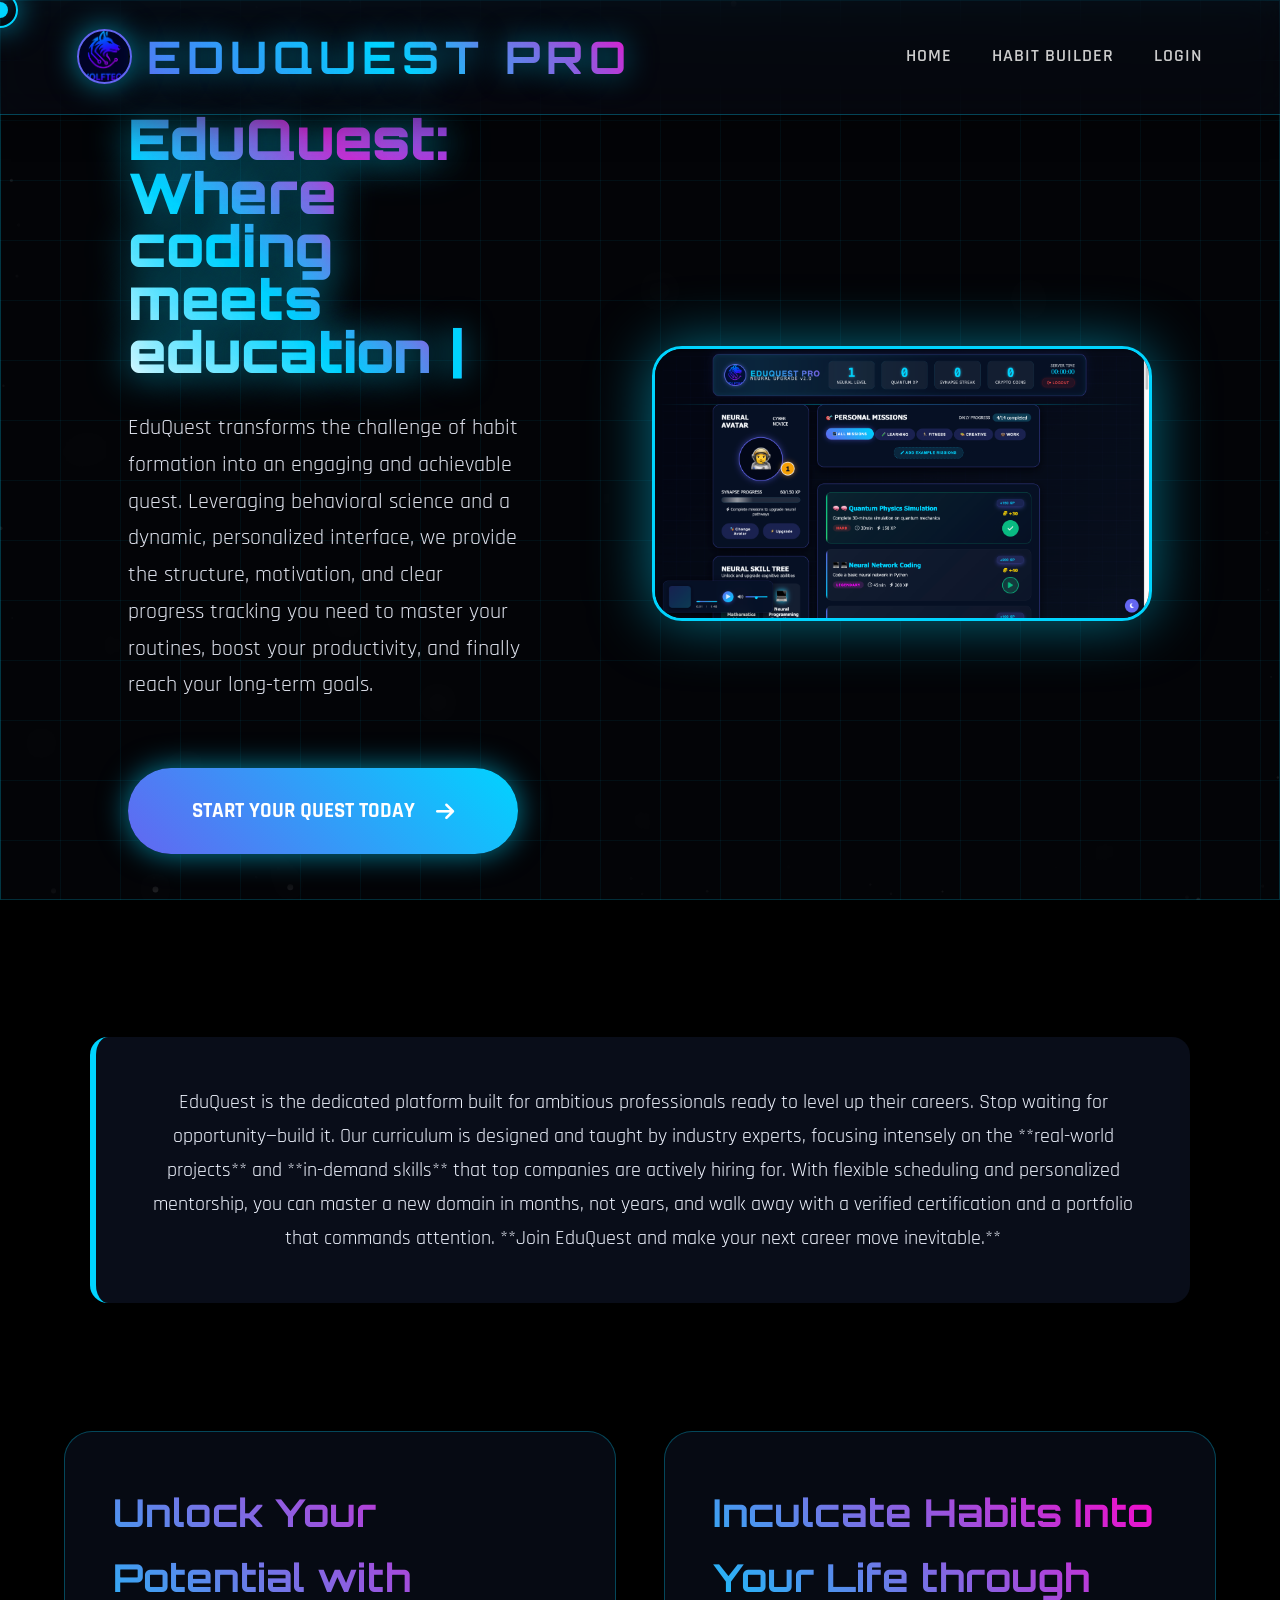
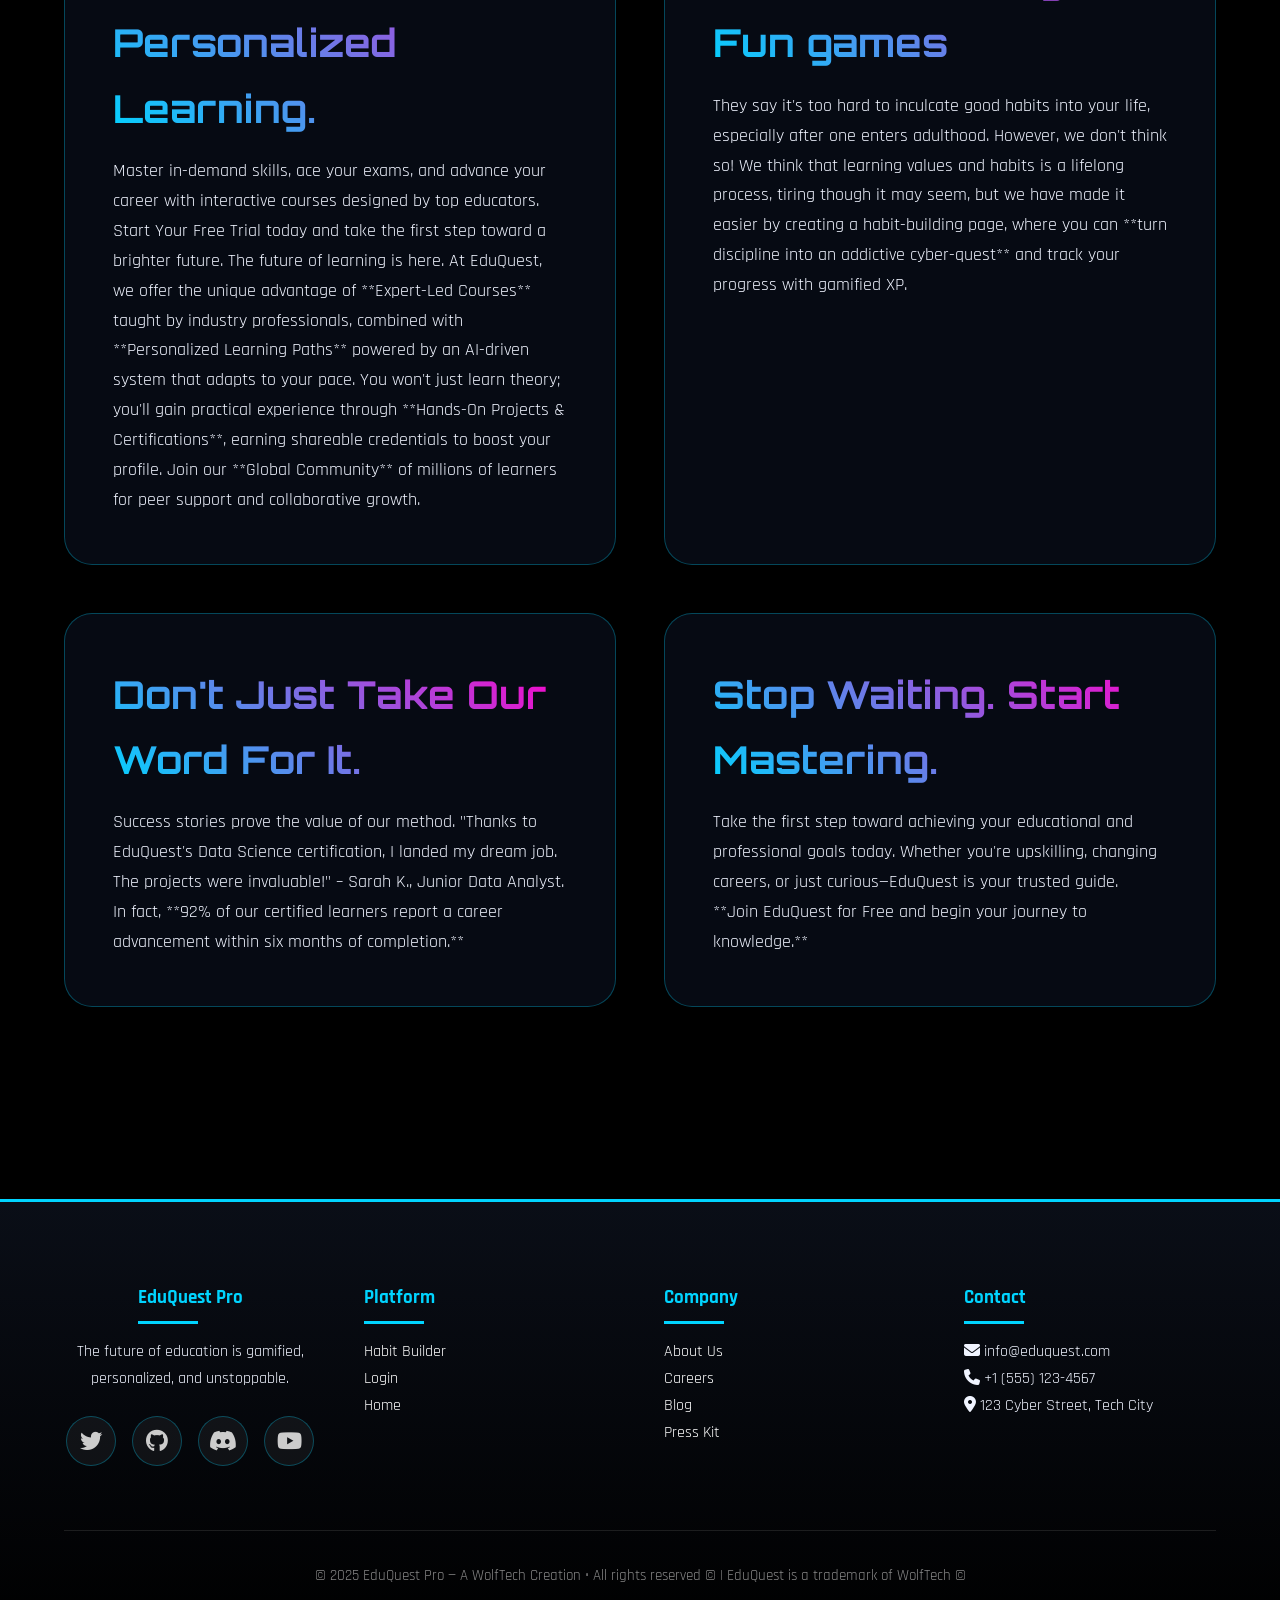
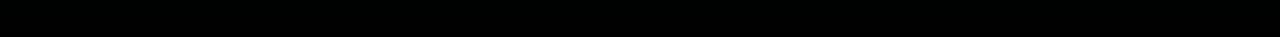
==== EDUQUEST-2/homepage.html @ 3a80ab41 "FINALLY the final commit is here. MAYBE" ====
<!DOCTYPE html>
<html lang="en">
<head>
    <meta charset="UTF-8">
    <meta name="viewport" content="width=device-width, initial-scale=1.0">
    <meta name="description" content="EduQuest Pro — Where coding meets learning. Gamified education, habit building, and career mastery in a cyberpunk universe.">
    <title>EduQuest Pro — Cyber Edition</title>

    <link rel="stylesheet" href="https://cdnjs.cloudflare.com/ajax/libs/font-awesome/6.5.0/css/all.min.css">
    <link rel="stylesheet" href="https://cdnjs.cloudflare.com/ajax/libs/animate.css/4.1.1/animate.min.css">
    <link href="https://fonts.googleapis.com/css2?family=Orbitron:wght@400;700;900&family=Rajdhani:wght@600&display=swap" rel="stylesheet">


    <style>
        :root {
            --primary: #6366f1;
            --secondary: #8b5cf6;
            --accent: #f59e0b;
            --electric: #00d4ff;
            --glitch: #ff00c8; /* Added for RGB effect */
            --dark: #0a0e17;
            --light: #f8fafc;
            --border-color: rgba(0, 212, 255, 0.3);
            --glass: rgba(15, 23, 42, 0.45);
            --glow: 0 0 30px rgba(0, 212, 255, 0.6);
            --secondary-glow: 0 0 15px rgba(139, 92, 246, 0.6);
        }

        * { margin: 0; padding: 0; box-sizing: border-box; }
        body {
            font-family: 'Rajdhani', 'Orbitron', sans-serif;
            background: #000;
            color: #f0f4ff;
            min-height: 100vh;
            overflow-x: hidden;
            line-height: 1.7;
            cursor: none; /* Hide default cursor */
        }

        /* === NEW BACKGROUND ELEMENTS === */
        #stars-canvas { position: fixed; inset: 0; z-index: 1; pointer-events: none; }
        .glass-container {
            position: fixed; inset: 0; z-index: 2;
            background: rgba(10, 14, 26, 0.3);
            backdrop-filter: blur(16px);
            -webkit-backdrop-filter: blur(16px);
            border: 1px solid rgba(0, 212, 255, 0.2);
            pointer-events: none;
        }
        .cyber-grid {
            position: fixed; inset: 0; z-index: 3;
            background: 
                linear-gradient(90deg, rgba(0,212,255,0.06) 1px, transparent 1px),
                linear-gradient(rgba(0,212,255,0.06) 1px, transparent 1px);
            background-size: 60px 60px;
            animation: gridMove 40s linear infinite;
        }
        @keyframes gridMove { to { transform: translate(60px, 60px); } }
        .scan-line {
            position: fixed; top: -10px; left: 0; right: 0; height: 8px;
            background: linear-gradient(90deg, transparent, var(--electric), transparent);
            box-shadow: var(--glow);
            opacity: 1; z-index: -20; pointer-events: none;
            animation: scan 5s linear infinite;
        }
        @keyframes scan { to { top: 100vh; } }
        
        /* Cursor Styling (needs JS) */
        .cursor {
            position: fixed; width: 36px; height: 36px; pointer-events: none; z-index: 9999;
            border: 2px solid var(--electric); border-radius: 50%;
            background: radial-gradient(circle at 30% 30%, #00d4ff33, transparent 70%);
            box-shadow: var(--glow);
            transform: translate(-50%, -50%);
            transition: transform 0.08s;
        }
        .cursor::after {
            content: ""; position: absolute; inset: 8px; border-radius: 50%;
            background: var(--electric); animation: pulse_cursor 1.8s infinite;
        }
        @keyframes pulse_cursor { 0%,100% { transform: scale(0.8); opacity: 0.6; } 50% { transform: scale(1.4); opacity: 1; } }
        .glitter {
            position: fixed; pointer-events: none; z-index: 10;
            width: 4px; height: 4px; background: #fff;
            border-radius: 50%; opacity: 0;
            box-shadow: 0 0 10px #00d4ff;
        }
        /* Keyframe for glitter added in JS */


        /* Header */
        header {
            position: fixed; top: 0; left: 0; right: 0;
            padding: 1.8rem 6%; backdrop-filter: blur(20px);
            background: rgba(10, 14, 26, 0.4);
            border-bottom: 1px solid var(--border-color);
            z-index: 1000; display: flex; justify-content: space-between; align-items: center;
            box-shadow: 0 8px 32px rgba(0,0,0,0.4);
        }
        .logo {
            display: flex; align-items: center; gap: 15px;
        }
        .logo-icon {
            width: 55px; height: 55px;
            background: url('Logo.jpeg') center/contain no-repeat;
            border: 2px solid var(--primary);
            border-radius: 50%;
            box-shadow: var(--glow);
        }
        /* RGB Logo Text */
        .logo-text {
            font: bold 2.8rem 'Orbitron', sans-serif;
            letter-spacing: 6px;
            background: linear-gradient(45deg, var(--primary), var(--electric), var(--glitch));
            -webkit-background-clip: text; background-clip: text;
            color: transparent;
            text-shadow: 0 0 30px rgba(0,212,255,0.6);
        }
        nav { display: flex; gap: 2.5rem; }
        nav a {
            color: #ccc; text-decoration: none; font-weight: 600;
            text-transform: uppercase; font-size: 1.1rem; letter-spacing: 1px;
            position: relative; transition: all 0.3s;
        }
        nav a::after {
            content: ''; position: absolute; bottom: -10px; left: 0;
            width: 0; height: 3px; background: var(--electric);
            transition: width 0.4s; border-radius: 2px; box-shadow: var(--glow);
        }
        nav a:hover { color: var(--electric); text-shadow: var(--glow); }
        nav a:hover::after { width: 100%; }

        /* Burger Menu (Added from new snippet, but hidden for desktop view) */
        .bar-contain { display: none; }
        
        /* Hero */
        .hero {
            margin-top: 10px;
            padding: 8% 10%;
            display: flex; align-items: center; gap: 8rem;
            min-height: 90vh; position: relative; z-index: 5;
        }
        .text-holder { max-width: 55%; } /* Restrict text width */
        /* RGB H1 Text */
        .text-holder h1 {
            font-family: 'Orbitron', sans-serif;
            font-size: 3.5rem; font-weight: 900; line-height: 0.95;
            background: linear-gradient(45deg, #fff, var(--electric), var(--glitch), var(--primary));
            -webkit-background-clip: text; background-clip: text;
            color: transparent;
            text-shadow: 0 0 40px rgba(0,212,255,0.7);
            animation: hueShift 6s infinite;
            margin-bottom: 2rem; /* Adjusted margin */
        }
        @keyframes hueShift { to { filter: hue-rotate(360deg); } }
        .blink-cursor {
            color: var(--electric);
            animation: blink 0.9s step-end infinite;
            text-shadow: var(--glow);
        }
        @keyframes blink { 50% { opacity: 0; } }

        .hero p {
            font-size: 1.35rem; opacity: 0.92; margin: 1.5rem 0; /* Changed <br> into margins */
        }
        .cta-btn { /* Using the old class name "more" for the button */
            display: inline-flex; align-items: center; gap: 16px;
            padding: 1.6rem 4rem; margin-top: 2.5rem;
            background: linear-gradient(45deg, var(--primary), var(--electric));
            color: white; font-weight: bold; font-size: 1.3rem;
            text-transform: uppercase; border-radius: 60px;
            position: relative; overflow: hidden; text-decoration: none;
            box-shadow: var(--glow); transition: all 0.5s;
            backdrop-filter: blur(10px);
        }
        .cta-btn::before {
            content: ''; position: absolute; inset: 0;
            background: linear-gradient(90deg, transparent, rgba(255,255,255,0.4), transparent);
            transform: translateX(-150%); transition: 0.8s;
        }
        .cta-btn:hover::before { transform: translateX(150%); }
        .cta-btn:hover {
            transform: translateY(-12px) scale(1.12);
            box-shadow: 0 0 80px rgba(0,212,255,0.9);
        }

        .hero img {
            max-width: 500px; border-radius: 30px;
            border: 3px solid var(--electric);
            box-shadow: 0 0 60px rgba(0,212,255,0.5);
            transition: 1s;
        }
        .hero img:hover { transform: scale(1.05); box-shadow: 0 0 100px rgba(0,212,255,0.8); }

        /* Content Text (Used for first paragraph of new text) */
        .intro-text-section {
            max-width: 1100px; margin: 5rem auto; padding: 3rem;
            background: rgba(15,23,42,0.6); backdrop-filter: blur(16px);
            border-left: 6px solid var(--electric); border-radius: 18px;
            font-size: 1.25rem; text-align: center;
            position: relative; z-index: 5;
        }

        /* Feature Cards (Combined new text into the glass card style) */
        .features {
            max-width: 1600px; margin: 8rem auto; padding: 0 5%;
            display: grid; grid-template-columns: repeat(auto-fit, minmax(400px, 1fr)); /* Wider cards */
            gap: 3rem; z-index: 5; position: relative;
        }
        .card {
            background: var(--glass);
            backdrop-filter: blur(20px);
            -webkit-backdrop-filter: blur(20px);
            border: 1px solid var(--border-color);
            border-radius: 28px;
            padding: 3rem;
            transition: all 0.6s cubic-bezier(0.23, 1, 0.32, 1);
            box-shadow: 0 15px 40px rgba(0,0,0,0.4);
        }
        .card:hover {
            transform: translateY(-25px) rotateX(8deg);
            border-color: var(--electric);
            box-shadow: 0 40px 100px rgba(0,212,255,0.4);
            background: rgba(20, 30, 50, 0.6);
        }
        .card h1 { /* Changed from H2 to H1 to match new snippet */
            font-family: 'Orbitron', sans-serif;
            font-size: 2.4rem; margin-bottom: 1rem;
            background: linear-gradient(45deg, var(--electric), var(--glitch));
            -webkit-background-clip: text; background-clip: text;
            color: transparent;
        }
        .card p { font-size: 1.1rem; }

        /* Footer */
        footer {
            margin-top: 12rem; padding: 5rem 5% 3rem;
            background: linear-gradient(to top, #000, #0a0e17);
            border-top: 3px solid var(--electric);
            text-align: center; position: relative; z-index: 5;
        }
        .footer-grid {
            max-width: 1200px; margin: 0 auto;
            display: grid; grid-template-columns: repeat(auto-fit, minmax(250px, 1fr));
            gap: 3rem; text-align: left;
        }
        .footer-section h3 {
            color: var(--electric); margin-bottom: 1.5rem;
            position: relative; display: inline-block;
        }
        .footer-section h3::after {
            content: ''; position: absolute; bottom: -10px; left: 0;
            width: 60px; height: 3px; background: var(--electric);
        }

        .footer-section a{
            color: white;
            text-decoration: none;
        }
        .social-links {
            display: flex; gap: 1rem; margin-top: 1.5rem;
        }
        .social-links a {
            width: 50px; height: 50px; background: rgba(255,255,255,0.05);
            border: 1px solid var(--border-color); border-radius: 50%;
            display: flex; align-items: center; justify-content: center;
            color: #ccc; font-size: 1.4rem; transition: all 0.4s;
        }
        .social-links a:hover {
            background: rgba(0,212,255,0.2);
            color: var(--electric); transform: translateY(-6px);
            box-shadow: var(--glow);
        }
        .footer-bottom {
            text-align: center; margin-top: 4rem; padding-top: 2rem;
            border-top: 1px solid rgba(255,255,255,0.1);
            font-size: 0.95rem; color: #888;
        }

        @media (max-width: 1500px) {
            .hero{.text-holder{h1{font-size: 3.5rem;}}}
        }

        /* Responsive */
        @media (max-width: 992px) {
            .hero { flex-direction: column; text-align: center; padding: 8% 5%; top: 13vh;}
            .text-holder { max-width: 100%; }
            .text-holder h1 { font-size: 4.5rem; line-height: 1.1; }
            .hero img { max-width: 80%; }
            nav { display: none; } /* Hide desktop nav */
            .bar-contain { display: block; } /* Show mobile menu icon */
            .text-holder h1 { font-size: 3rem; }
            .logo-text { font-size: 2rem; }
            .features { grid-template-columns: 1fr; }
        }

        @media (max-width: 600px){
            .hero{top: 20vh;}
        }
    </style>
</head>
<body>

    <canvas id="stars-canvas"></canvas>

    <div class="glass-container"></div>
    <div class="cyber-grid"></div>
    <div class="scan-line"></div>
    <div class="cursor"></div>

    <header>
        <div class="logo">
            <div class="logo-icon"></div>
            <div class="logo-text">EDUQUEST PRO</div>
        </div>
        <nav>
            <a href="homepage.html">Home</a>
            <a href="habit-builder.html">Habit Builder</a>
            <a href="http://127.0.0.1:8080/Edtech.html">Login</a>
        </nav>
        <button class="bar-contain" id="bars" onclick="openNav()">
            <div class="bar1"></div>
            <div class="bar2"></div>
            <div class="bar3"></div>
        </button>
    </header>

    <section class="hero">
        <div class="text-holder">
            <h1>EduQuest: Where coding meets education <span class="blink-cursor">|</span></h1>
            <p>
                EduQuest transforms the challenge of habit formation into an engaging and achievable quest. Leveraging behavioral science and a dynamic, personalized interface, we provide the structure, motivation, and clear progress tracking you need to master your routines, boost your productivity, and finally reach your long-term goals.
            </p>
            <a href="habit-builder.html" class="cta-btn">
                Start Your Quest Today&nbsp;<i class="fa fa-arrow-right"></i>
            </a>
        </div>
        <img src="image.png" alt="Futuristic student dashboard with holographic code">
    </section>

    <p class="intro-text-section">
        EduQuest is the dedicated platform built for ambitious professionals ready to level up their careers. Stop waiting for opportunity—build it. Our curriculum is designed and taught by industry experts, focusing intensely on the **real-world projects** and **in-demand skills** that top companies are actively hiring for. With flexible scheduling and personalized mentorship, you can master a new domain in months, not years, and walk away with a verified certification and a portfolio that commands attention. **Join EduQuest and make your next career move inevitable.**
    </p>

    <section class="features">
        <div class="card">
            <div class="text">
                <h1>Unlock Your Potential with Personalized Learning.</h1>
                <p>
                    Master in-demand skills, ace your exams, and advance your career with interactive courses designed by top educators. Start Your Free Trial today and take the first step toward a brighter future. The future of learning is here. At EduQuest, we offer the unique advantage of **Expert-Led Courses** taught by industry professionals, combined with **Personalized Learning Paths** powered by an AI-driven system that adapts to your pace. You won't just learn theory; you'll gain practical experience through **Hands-On Projects & Certifications**, earning shareable credentials to boost your profile. Join our **Global Community** of millions of learners for peer support and collaborative growth.
                </p>
            </div>
        </div>
        <div class="card">
            <div class="text">
                <h1>Inculcate Habits Into Your Life through Fun games</h1>
                <p>
                    They say it's too hard to inculcate good habits into your life, especially after one enters adulthood. However, we don't think so! We think that learning values and habits is a lifelong process, tiring though it may seem, but we have made it easier by creating a habit-building page, where you can **turn discipline into an addictive cyber-quest** and track your progress with gamified XP.
                </p>
            </div>
        </div>
        <div class="card">
            <div class="text">
                <h1>Don't Just Take Our Word For It.</h1>
                <p>
                    Success stories prove the value of our method. "Thanks to EduQuest's Data Science certification, I landed my dream job. The projects were invaluable!" – Sarah K., Junior Data Analyst. In fact, **92% of our certified learners report a career advancement within six months of completion.**
                </p>
            </div>
        </div>
        <div class="card">
            <div class="text">
                <h1>Stop Waiting. Start Mastering.</h1>
                <p>
                    Take the first step toward achieving your educational and professional goals today. Whether you're upskilling, changing careers, or just curious—EduQuest is your trusted guide. **Join EduQuest for Free and begin your journey to knowledge.**
                </p>
            </div>
        </div>
    </section>

    <footer>
        <div class="footer-grid">
            <div class="footer-section" style="text-align: center;">
                <h3>EduQuest Pro</h3>
                <p>The future of education is gamified, personalized, and unstoppable.</p>
                <div class="social-links" style="justify-content: center;">
                    <a href="#" aria-label="Twitter"><i class="fab fa-twitter"></i></a>
                    <a href="#" aria-label="GitHub"><i class="fab fa-github"></i></a>
                    <a href="#" aria-label="Discord"><i class="fab fa-discord"></i></a>
                    <a href="#" aria-label="YouTube"><i class="fab fa-youtube"></i></a>
                </div>
            </div>
            <div class="footer-section">
                <h3>Platform</h3><br>
                <a href="habit-builder.html">Habit Builder</a><br>
                <a href="sign-in.html">Login</a><br>
                <a href="home.html">Home</a>
            </div>
            <div class="footer-section">
                <h3>Company</h3>
                <br>
                <a href="#">About Us</a>
                <br>
                <a href="#">Careers</a><br>

                <a href="#">Blog</a><br>
                <a href="#">Press Kit</a>
            </div>
            <div class="footer-section">
                <h3>Contact</h3>
                <p><i class="fas fa-envelope"></i> info@eduquest.com</p>
                <p><i class="fas fa-phone"></i> +1 (555) 123-4567</p>
                <p><i class="fas fa-map-marker-alt"></i> 123 Cyber Street, Tech City</p>
            </div>
        </div>
        <div class="footer-bottom">
            <p>© 2025 EduQuest Pro — A WolfTech Creation • All rights reserved &copy; | EduQuest is a trademark of WolfTech &copy;</p>
        </div>
    </footer>

    <script>
        // === CANVAS TWINKLING PARALLAX STARS ===
        const canvas = document.getElementById('stars-canvas');
        const ctx = canvas.getContext('2d');
        canvas.width = window.innerWidth;
        canvas.height = window.innerHeight;

        const layers = [
            { speed: 0.2, count: 200, size: 1, opacity: 0.5 },
            { speed: 0.5, count: 120, size: 1.5, opacity: 0.7 },
            { speed: 1, count: 60, size: 2.5, opacity: 1 }
        ];

        const stars = [];
        layers.forEach((layer, i) => {
            for (let j = 0; j < layer.count; j++) {
                stars.push({
                    x: Math.random() * canvas.width,
                    y: Math.random() * canvas.height,
                    size: layer.size + Math.random() * 0.5,
                    speed: layer.speed,
                    opacity: Math.random() * 0.5 + 0.3,
                    twinkleSpeed: 0.02 + Math.random() * 0.04,
                    layer: i
                });
            }
        });

        function animateStars() {
            ctx.clearRect(0, 0, canvas.width, canvas.height);
            const time = Date.now() * 0.001;

            stars.forEach(s => {
                const twinkle = Math.sin(time * s.twinkleSpeed * (s.layer + 1)) * 0.4 + 0.6;
                ctx.fillStyle = `rgba(255, 255, 255, ${s.opacity * twinkle * layers[s.layer].opacity})`;
                ctx.beginPath();
                ctx.arc(s.x, s.y, s.size, 0, Math.PI * 2);
                ctx.fill();

                s.x -= s.speed * 0.3;
                if (s.x < 0) s.x = canvas.width;
            });

            requestAnimationFrame(animateStars);
        }
        animateStars();

        window.addEventListener('resize', () => {
            canvas.width = window.innerWidth;
            canvas.height = window.innerHeight;
        });

        // === NEON CURSOR ===
        const cursor = document.querySelector('.cursor');
        document.addEventListener('mousemove', e => {
            cursor.style.left = e.clientX + 'px';
            cursor.style.top = e.clientY + 'px';
        });

        // === GLITTER SPARKLES ===
        setInterval(() => {
            if (Math.random() > 0.7) {
                const spark = document.createElement('div');
                spark.classList.add('glitter');
                spark.style.cssText = `
                    position: fixed; z-index: 10; pointer-events: none;
                    width: ${Math.random()*4+1}px; height: ${Math.random()*4+1}px;
                    background: ${Math.random() > 0.5 ? 'var(--electric)' : 'var(--glitch)'};
                    border-radius: 50%; opacity: 0;
                    box-shadow: 0 0 10px var(--electric);
                    left: ${Math.random() * window.innerWidth}px;
                    top: ${window.innerHeight}px;
                    animation: sparkle ${(Math.random() * 4 + 3)}s linear infinite;
                `;
                document.body.appendChild(spark);
                setTimeout(() => spark.remove(), 7000);
            }
        }, 80);
        
        const sparkleStyle = document.createElement('style');
        sparkleStyle.textContent = `@keyframes sparkle {
            0%   { transform: translateY(100vh) scale(0); opacity: 0; }
            10%  { opacity: 1; }
            90%  { opacity: 0.7; }
            100% { transform: translateY(-50px) scale(1); opacity: 0; }
        }`;
        document.head.appendChild(sparkleStyle);
        
        // Mobile Navigation (Placeholder function as implementation is external in 'home.js')
        function openNav() {
            // Placeholder for demonstration
            console.log("Mobile navigation triggered!");
        }
    </script>
</body>
</html>
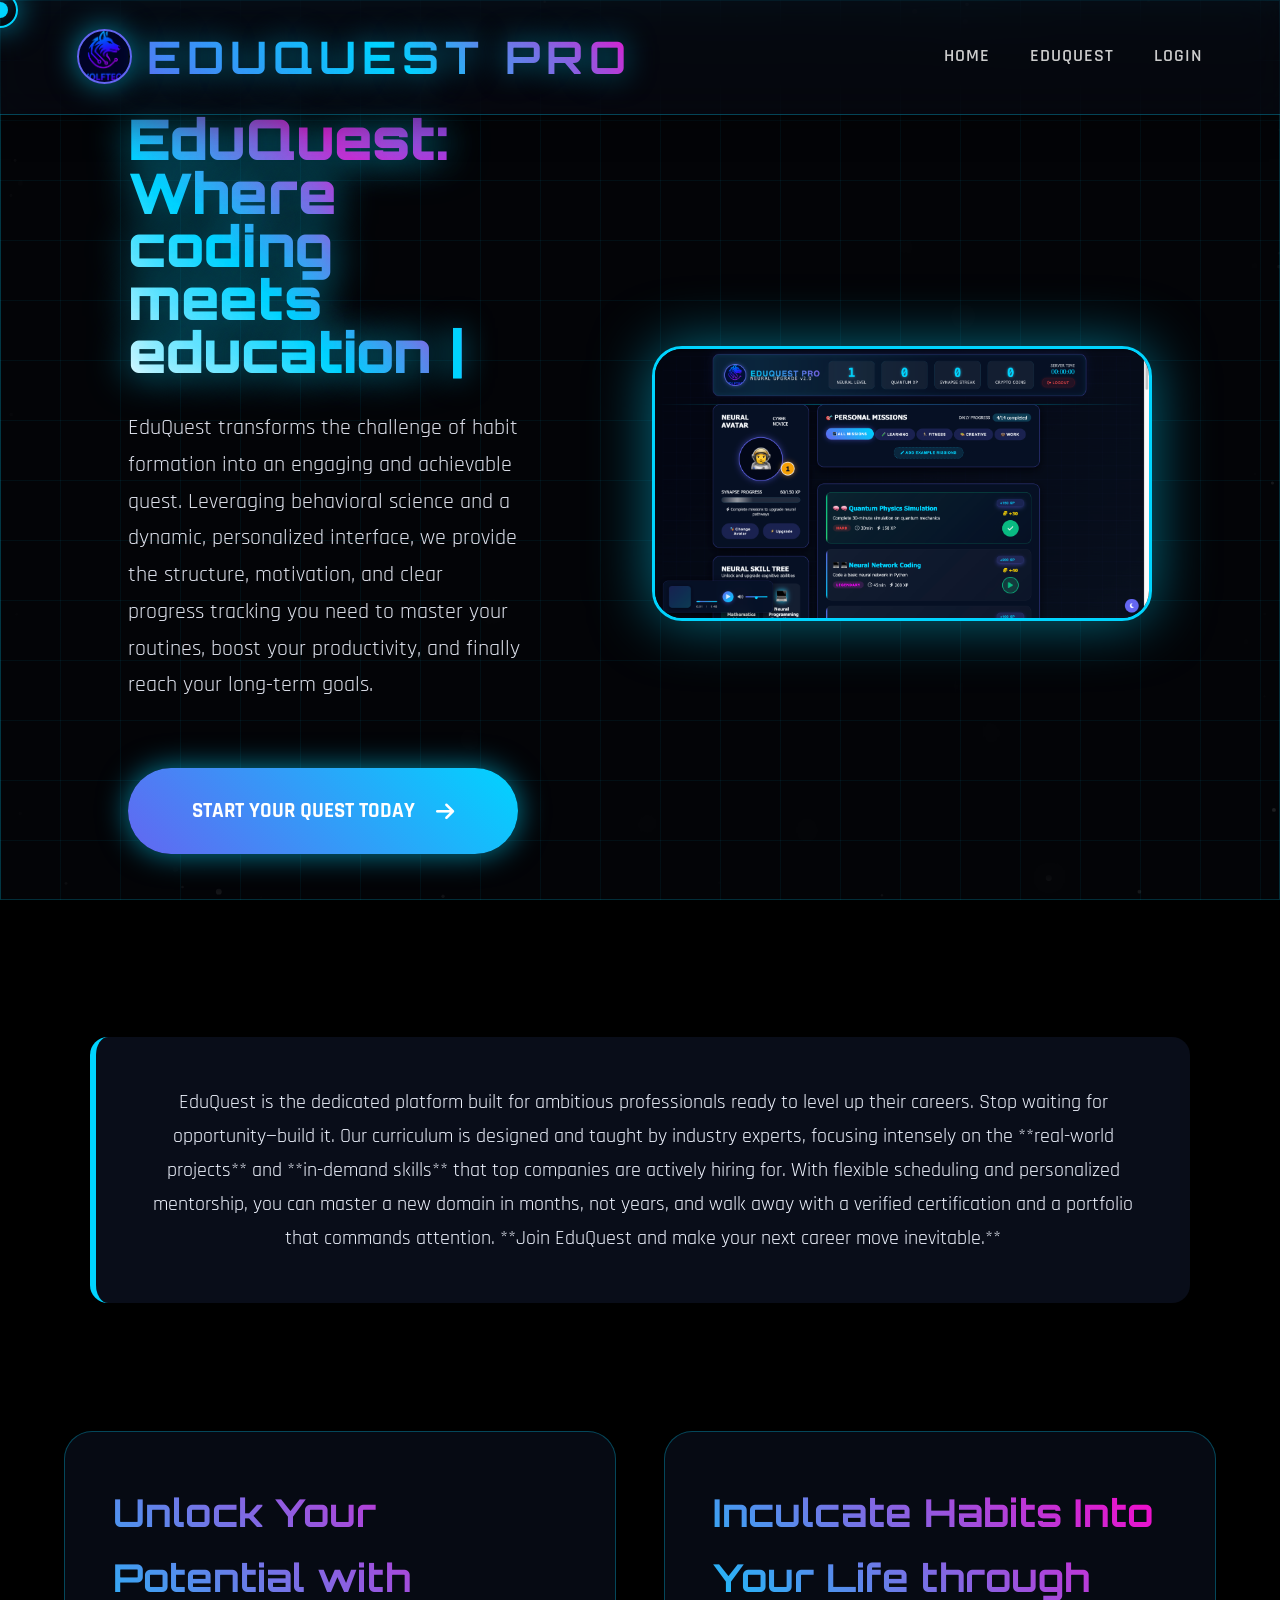
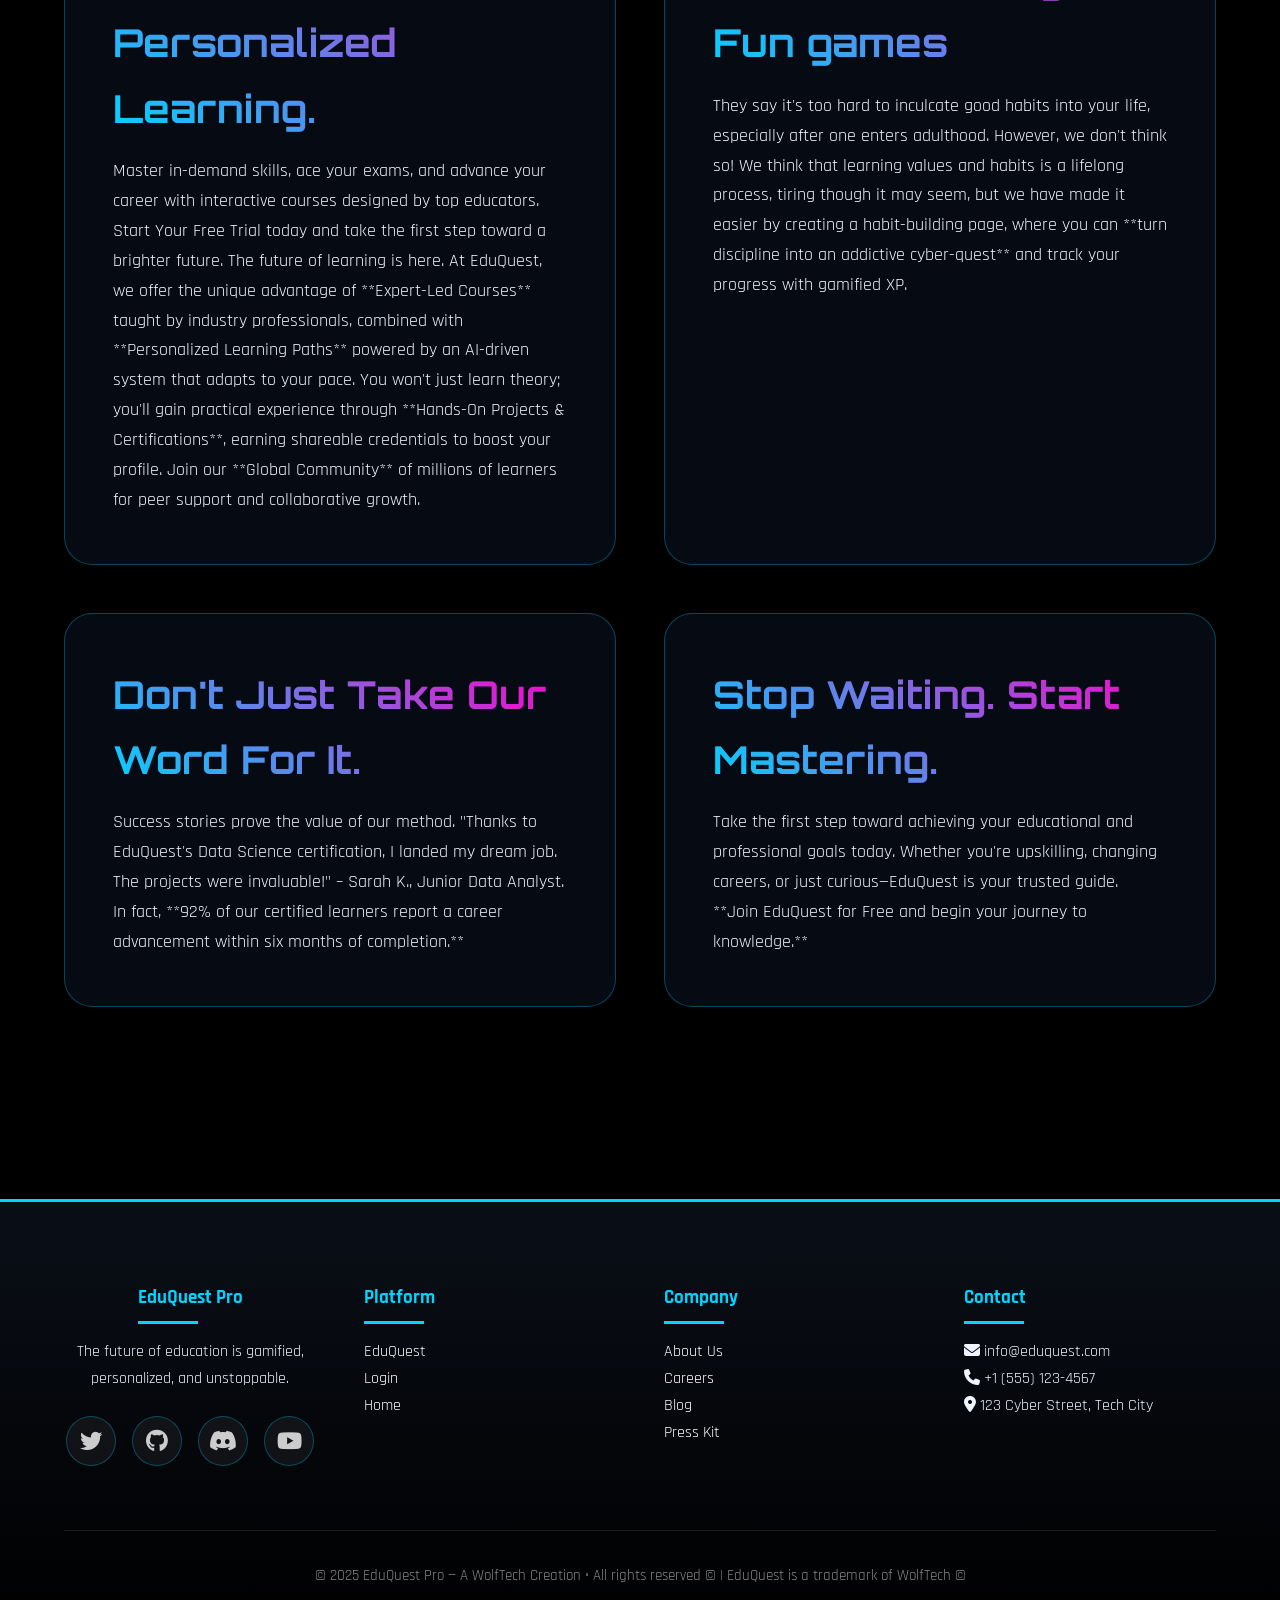
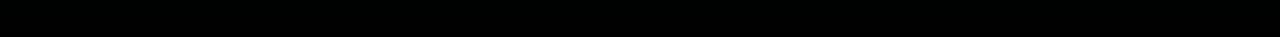
==== commit 4e60cb38: "Update homepage.html" ====
--- a/EDUQUEST-2/homepage.html
+++ b/EDUQUEST-2/homepage.html
@@ -315,7 +315,7 @@
         </div>
         <nav>
             <a href="homepage.html">Home</a>
-            <a href="habit-builder.html">Habit Builder</a>
+            <a href="http://127.0.0.1:8080/Edtech.html">EduQuest</a>
             <a href="http://127.0.0.1:8080/Edtech.html">Login</a>
         </nav>
         <button class="bar-contain" id="bars" onclick="openNav()">
@@ -331,7 +331,7 @@
             <p>
                 EduQuest transforms the challenge of habit formation into an engaging and achievable quest. Leveraging behavioral science and a dynamic, personalized interface, we provide the structure, motivation, and clear progress tracking you need to master your routines, boost your productivity, and finally reach your long-term goals.
             </p>
-            <a href="habit-builder.html" class="cta-btn">
+            <a href="http://127.0.0.1:8080/Edtech.html" class="cta-btn">
                 Start Your Quest Today&nbsp;<i class="fa fa-arrow-right"></i>
             </a>
         </div>
@@ -391,7 +391,7 @@
             </div>
             <div class="footer-section">
                 <h3>Platform</h3><br>
-                <a href="habit-builder.html">Habit Builder</a><br>
+                <a href="http://127.0.0.1:8080/Edtech.html">EduQuest</a><br>
                 <a href="sign-in.html">Login</a><br>
                 <a href="home.html">Home</a>
             </div>
@@ -512,4 +512,4 @@
         }
     </script>
 </body>
-</html>+</html>
